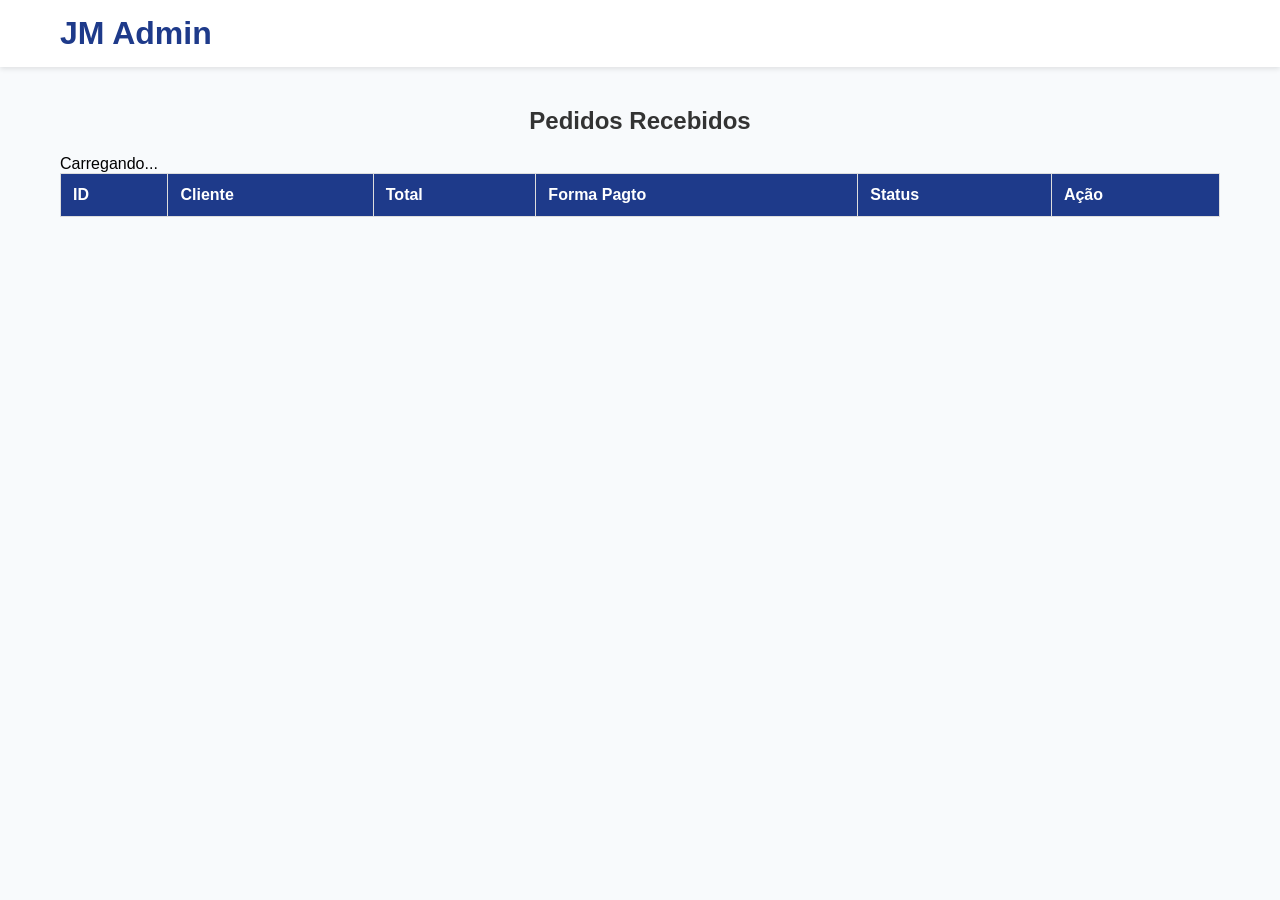
==== admin.html @ 16b8ef38 "Add files via upload" ====
<!DOCTYPE html>
<html lang="pt">
<head>
<meta charset="UTF-8"><title>Painel Admin - JM</title>
<link rel="stylesheet" href="style.css">
<style>
  table{width:100%; border-collapse:collapse; background:white;}
  th,td{padding:12px; border:1px solid #ddd; text-align:left;}
  th{background:var(--cor-principal); color:white;}
  .status-Pendente{color:orange;} .status-Pago{color:green;} .status-Enviado{color:blue;}
</style>
</head>
<body>
<header><nav><h1>JM Admin</h1></nav></header>

<section>
  <h2>Pedidos Recebidos</h2>
  <table id="tabela-pedidos">
    <thead>
      <tr>
        <th>ID</th><th>Cliente</th><th>Total</th><th>Forma Pagto</th><th>Status</th><th>Ação</th>
      </tr>
    </thead>
    <tbody>Carregando...</tbody>
  </table>
</section>

<script>
const API_URL = "https://jm-server.onrender.com"; // SUA URL DO BACKEND

async function carregarPedidos() {
  const res = await fetch(`${API_URL}/api/admin/pedidos`);
  const pedidos = await res.json();
  const tbody = document.querySelector('#tabela-pedidos tbody');
  tbody.innerHTML = '';
  
  pedidos.forEach(p => {
    tbody.innerHTML += `
      <tr>
        <td>#${p.id}</td>
        <td>${p.nome_cliente} <br> ${p.telefone}</td>
        <td>${p.total.toLocaleString('pt-AO')} KZ</td>
        <td>${p.forma_pagamento}</td>
        <td class="status-${p.status}">${p.status}</td>
        <td>
          <button onclick="mudarStatus(${p.id}, 'Enviado')">Marcar Enviado</button>
        </td>
      </tr>
    `;
  });
}

async function mudarStatus(pedido_id, status) {
  await fetch(`${API_URL}/api/admin/pedido/${pedido_id}`, {
    method: 'PUT',
    headers: {'Content-Type': 'application/json'},
    body: JSON.stringify({status})
  });
  alert("Status atualizado!");
  carregarPedidos();
}

carregarPedidos();
</script>
</body>
</html>
---- style.css ----
:root{--cor-principal: #1E3A8A; --cor-preco: #16A34A; --cor-fundo: #F8FAFC;}
*{margin:0; padding:0; box-sizing:border-box; font-family: 'Arial', sans-serif;}
body{background: var(--cor-fundo);} header{background: white; box-shadow:0 2px 5px rgba(0,0,0,0.1); position:sticky; top:0; z-index:10;}
nav{max-width:1200px; margin:auto; padding:15px 20px; display:flex; justify-content:space-between; align-items:center;}
nav h1{color:var(--cor-principal); font-size:2em;} .carrinho-icone{font-size:24px; cursor:pointer; position:relative;}
#carrinho-count{background:red; color:white; border-radius:50%; padding:2px 6px; font-size:12px; position:absolute; top:-8px; right:-8px;}
.banner{background:linear-gradient(rgba(0,0,0,0.5), rgba(0,0,0,0.5)), url('https://images.unsplash.com/photo-1445205170230-053b83016050?q=80') center/cover; height:40vh; display:flex; align-items:center; justify-content:center; color:white; text-align:center;}
.banner h2{font-size:2.5em;} .btn{background:var(--cor-principal); color:white; padding:12px 25px; border-radius:8px; text-decoration:none; font-weight:bold; border:none; cursor:pointer;}
.btn-whatsapp{background:#25D366;} .btn-whatsapp:hover{background:#128C7E;}
section{padding:40px 20px; max-width:1200px; margin:auto;} h2{text-align:center; margin-bottom:20px; color:#333;}
.filtros{display:flex; gap:10px; justify-content:center; margin-bottom:20px;} .filtros button{padding:8px 15px; border:1px solid #ccc; background:white; border-radius:5px; cursor:pointer;}
.produtos{display:grid; grid-template-columns:repeat(auto-fit, minmax(250px, 1fr)); gap:25px;}
.produto{background:white; border-radius:10px; overflow:hidden; box-shadow:0 2px 8px rgba(0,0,0,0.1);}
.produto img{width:100%; height:200px; object-fit:cover;} .produto-info{padding:15px;} .tag{background:#eee; padding:3px 8px; font-size:12px; border-radius:5px;}
.preco{color:var(--cor-preco); font-size:20px; font-weight:bold; margin:10px 0;}
.modal{display:none; position:fixed; z-index:20; left:0; top:0; width:100%; height:100%; background:rgba(0,0,0,0.5);}
.modal-conteudo{background:white; margin:10% auto; padding:20px; width:90%; max-width:500px; border-radius:10px;}
.fechar{float:right; font-size:28px; cursor:pointer;} footer{background:#222; color:white; text-align:center; padding:30px 20px; margin-top:40px;}
input{width:100%; padding:10px; margin:10px 0; border:1px solid #ccc; border-radius:5px;}
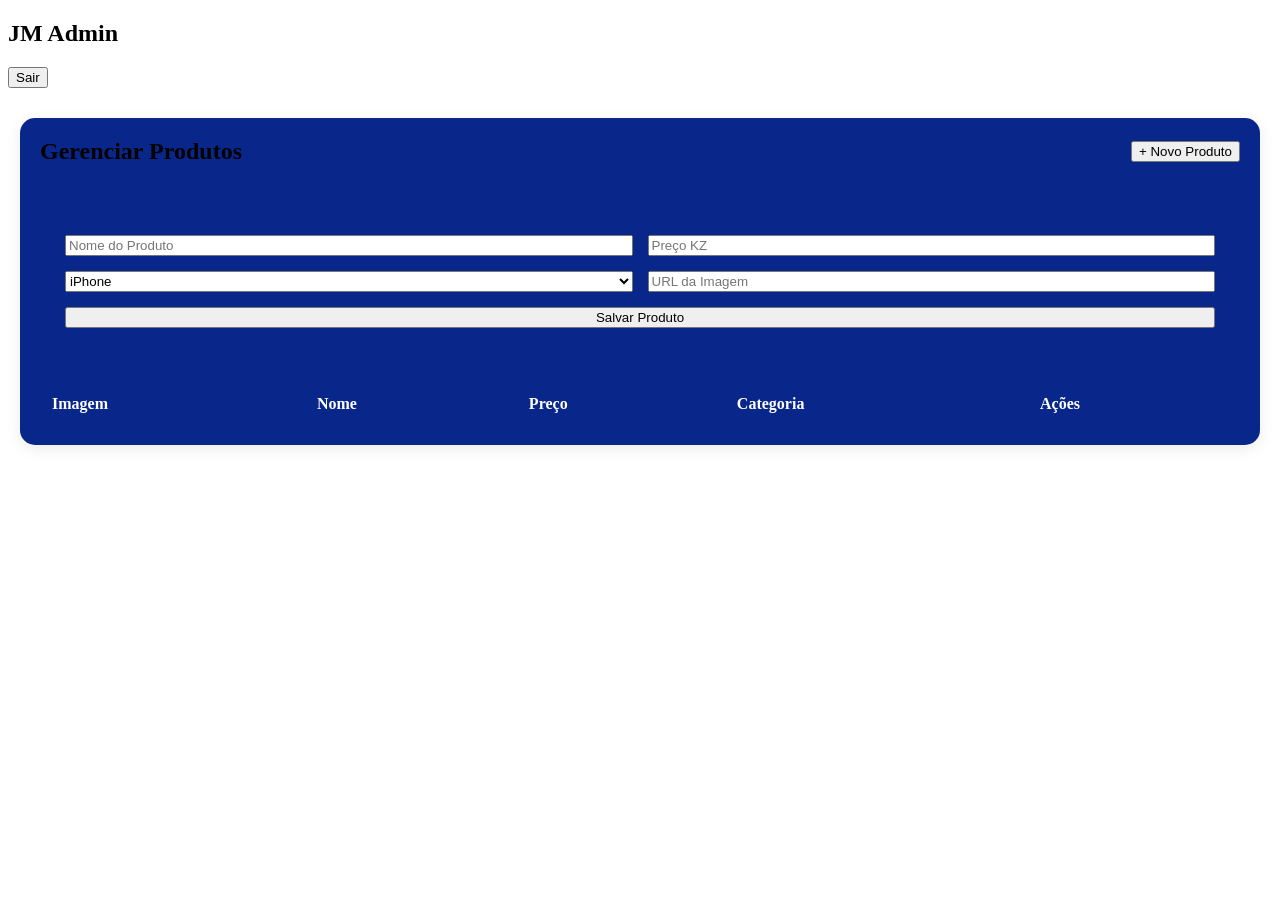
==== commit d52fe89d: "Add files via upload" ====
--- a/admin.html
+++ b/admin.html
@@ -1,66 +1,55 @@
 <!DOCTYPE html>
-<html lang="pt">
+<html lang="pt-PT">
 <head>
-<meta charset="UTF-8"><title>Painel Admin - JM</title>
-<link rel="stylesheet" href="style.css">
-<style>
-  table{width:100%; border-collapse:collapse; background:white;}
-  th,td{padding:12px; border:1px solid #ddd; text-align:left;}
-  th{background:var(--cor-principal); color:white;}
-  .status-Pendente{color:orange;} .status-Pago{color:green;} .status-Enviado{color:blue;}
-</style>
+  <meta charset="UTF-8">
+  <title>Painel Admin - JM Store</title>
+  <link rel="stylesheet" href="admin.css">
 </head>
 <body>
-<header><nav><h1>JM Admin</h1></nav></header>
+  <header>
+    <nav>
+      <h1>JM Admin</h1>
+      <button onclick="logout()">Sair</button>
+    </nav>
+  </header>
 
-<section>
-  <h2>Pedidos Recebidos</h2>
-  <table id="tabela-pedidos">
-    <thead>
-      <tr>
-        <th>ID</th><th>Cliente</th><th>Total</th><th>Forma Pagto</th><th>Status</th><th>Ação</th>
-      </tr>
-    </thead>
-    <tbody>Carregando...</tbody>
-  </table>
-</section>
+  <div class="admin-container">
+    <div class="admin-header">
+      <h2>Gerenciar Produtos</h2>
+      <button class="btn" onclick="abrirModalNovo()">+ Novo Produto</button>
+    </div>
 
-<script>
-const API_URL = "https://jm-server.onrender.com"; // SUA URL DO BACKEND
+    <!-- FORM ADICIONAR/EDITAR -->
+    <form id="form-produto" class="form-produto">
+      <input type="hidden" id="produto-id">
+      <input id="nome" placeholder="Nome do Produto" required>
+      <input id="preco" type="number" placeholder="Preço KZ" required>
+      <select id="categoria">
+        <option value="iphone">iPhone</option>
+        <option value="tenis">Tênis</option>
+        <option value="tshirt">T-Shirt</option>
+      </select>
+      <input id="imagem" placeholder="URL da Imagem" required>
+      <button type="submit" class="btn">Salvar Produto</button>
+    </form>
 
-async function carregarPedidos() {
-  const res = await fetch(`${API_URL}/api/admin/pedidos`);
-  const pedidos = await res.json();
-  const tbody = document.querySelector('#tabela-pedidos tbody');
-  tbody.innerHTML = '';
-  
-  pedidos.forEach(p => {
-    tbody.innerHTML += `
-      <tr>
-        <td>#${p.id}</td>
-        <td>${p.nome_cliente} <br> ${p.telefone}</td>
-        <td>${p.total.toLocaleString('pt-AO')} KZ</td>
-        <td>${p.forma_pagamento}</td>
-        <td class="status-${p.status}">${p.status}</td>
-        <td>
-          <button onclick="mudarStatus(${p.id}, 'Enviado')">Marcar Enviado</button>
-        </td>
-      </tr>
-    `;
-  });
-}
+    <!-- TABELA DE PRODUTOS -->
+    <table class="tabela-produtos">
+      <thead>
+        <tr>
+          <th>Imagem</th>
+          <th>Nome</th>
+          <th>Preço</th>
+          <th>Categoria</th>
+          <th>Ações</th>
+        </tr>
+      </thead>
+      <tbody id="tabela-body">
+        <!-- Produtos vão entrar aqui via JS -->
+      </tbody>
+    </table>
+  </div>
 
-async function mudarStatus(pedido_id, status) {
-  await fetch(`${API_URL}/api/admin/pedido/${pedido_id}`, {
-    method: 'PUT',
-    headers: {'Content-Type': 'application/json'},
-    body: JSON.stringify({status})
-  });
-  alert("Status atualizado!");
-  carregarPedidos();
-}
-
-carregarPedidos();
-</script>
+  <script src="admin.js"></script>
 </body>
 </html>
--- a/admin.css
+++ b/admin.css
@@ -0,0 +1,67 @@
+/* ===== PAINEL ADMIN ===== */
+.admin-container{
+  max-width:1200px;
+  margin:30px auto;
+  padding:20px;
+  background:rgb(9, 39, 139);
+  border-radius:15px;
+  box-shadow:0 4px 15px rgba(0,0,0,0.08);
+}
+
+.admin-header{
+  display:flex;
+  justify-content:space-between;
+  align-items:center;
+  margin-bottom:30px;
+  padding-bottom:15px;
+  border-bottom:2px solid var(--cor-fundo);
+}
+.admin-header h2{color:var(--cor-principal); margin:0; text-align:left;}
+
+.btn-danger{background:#DC2626;}
+.btn-danger:hover{background:#B91C1C;}
+.btn-edit{background:#F59E0B;}
+.btn-edit:hover{background:#D97706;}
+.btn-sm{padding:8px 12px; font-size:14px; width:auto;}
+
+.form-produto{
+  display:grid;
+  grid-template-columns: 1fr 1fr;
+  gap:15px;
+  margin-bottom:30px;
+  padding:25px;
+  background:var(--cor-fundo);
+  border-radius:10px;
+}
+.form-produto input, .form-produto select{
+  margin:0;
+}
+.form-produto .btn{grid-column: span 2;}
+
+.tabela-produtos{
+  width:100%;
+  border-collapse: collapse;
+  margin-top:20px;
+}
+.tabela-produtos th{
+  background:var(--cor-principal);
+  color:white;
+  padding:12px;
+  text-align:left;
+}
+.tabela-produtos td{
+  padding:12px;
+  border-bottom:1px solid #eee;
+}
+.tabela-produtos tr:hover{background:#F8FAFC;}
+.tabela-produtos img{width:50px; height:50px; object-fit:cover; border-radius:5px;}
+.acoes{display:flex; gap:8px;}
+
+.status{padding:5px 10px; border-radius:20px; font-size:12px; font-weight:bold;}
+.status-ativo{background:#D1FAE5; color:#065F46;}
+
+@media(max-width: 768px){
+  .form-produto{grid-template-columns: 1fr;}
+  .form-produto .btn{grid-column: span 1;}
+  .tabela-produtos{display:block; overflow-x:auto;}
+}
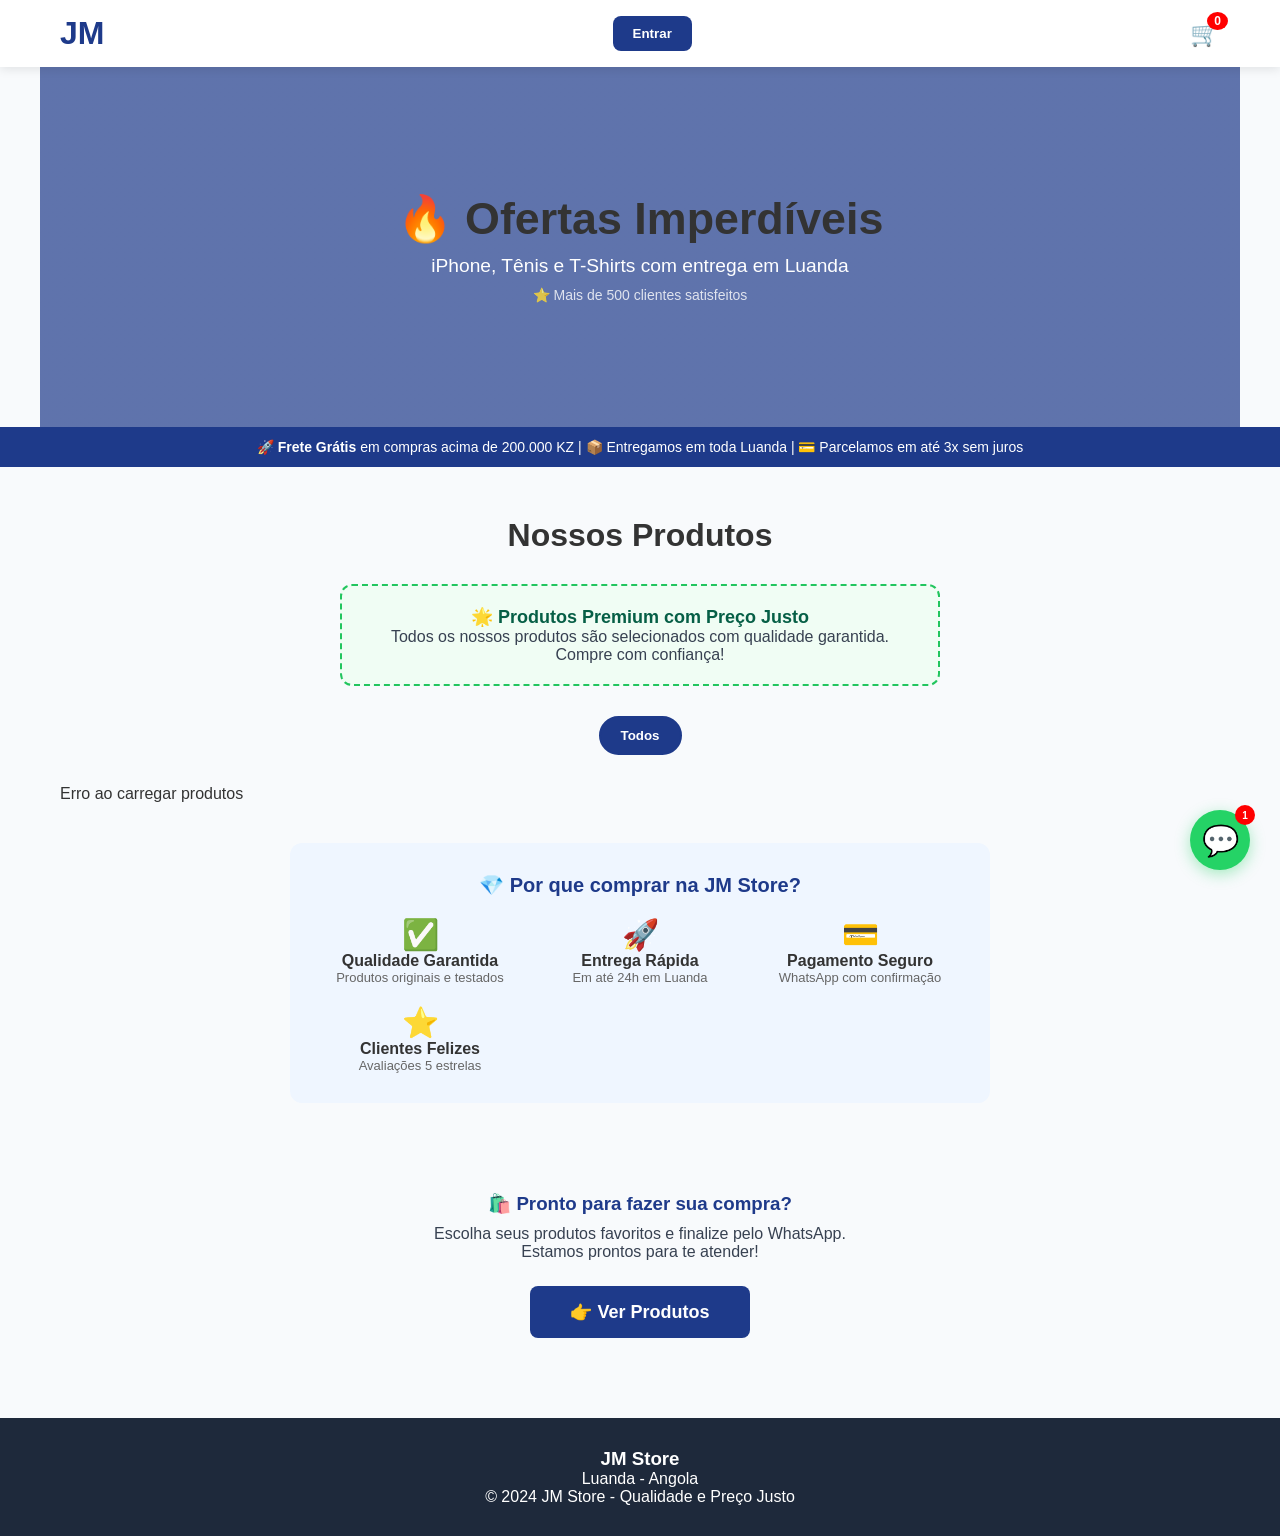
==== commit 0621d3fa: "Add files via upload" ====
--- a/admin.html
+++ b/admin.html
@@ -1,55 +1,134 @@
-<!DOCTYPE html>
-<html lang="pt-PT">
-<head>
-  <meta charset="UTF-8">
-  <title>Painel Admin - JM Store</title>
-  <link rel="stylesheet" href="admin.css">
-</head>
-<body>
-  <header>
-    <nav>
-      <h1>JM Admin</h1>
-      <button onclick="logout()">Sair</button>
-    </nav>
-  </header>
-
-  <div class="admin-container">
-    <div class="admin-header">
-      <h2>Gerenciar Produtos</h2>
-      <button class="btn" onclick="abrirModalNovo()">+ Novo Produto</button>
-    </div>
-
-    <!-- FORM ADICIONAR/EDITAR -->
-    <form id="form-produto" class="form-produto">
-      <input type="hidden" id="produto-id">
-      <input id="nome" placeholder="Nome do Produto" required>
-      <input id="preco" type="number" placeholder="Preço KZ" required>
-      <select id="categoria">
-        <option value="iphone">iPhone</option>
-        <option value="tenis">Tênis</option>
-        <option value="tshirt">T-Shirt</option>
-      </select>
-      <input id="imagem" placeholder="URL da Imagem" required>
-      <button type="submit" class="btn">Salvar Produto</button>
-    </form>
-
-    <!-- TABELA DE PRODUTOS -->
-    <table class="tabela-produtos">
-      <thead>
-        <tr>
-          <th>Imagem</th>
-          <th>Nome</th>
-          <th>Preço</th>
-          <th>Categoria</th>
-          <th>Ações</th>
-        </tr>
-      </thead>
-      <tbody id="tabela-body">
-        <!-- Produtos vão entrar aqui via JS -->
-      </tbody>
-    </table>
-  </div>
-
-  <script src="admin.js"></script>
-</body>
+<!DOCTYPE html>
+<html lang="pt-PT">
+<head>
+  <meta charset="UTF-8">
+  <meta name="viewport" content="width=device-width, initial-scale=1.0">
+  <title>Painel Admin - JM Store</title>
+  <link rel="stylesheet" href="admin.css">
+</head>
+<body>
+  <header>
+    <nav>
+      <h1>JM Admin</h1>
+      <div>
+        <button onclick="location.href='index.html'">🏪 Ver Loja</button>
+        <button onclick="logout()">Sair</button>
+      </div>
+    </nav>
+  </header>
+
+  <div class="admin-container">
+    <!-- DASHBOARD -->
+    <div class="dashboard-stats">
+      <div class="stat-card">
+        <h3>📦 Produtos</h3>
+        <p id="stat-produtos">0</p>
+      </div>
+      <div class="stat-card">
+        <h3>🛍️ Pedidos</h3>
+        <p id="stat-pedidos">0</p>
+      </div>
+      <div class="stat-card">
+        <h3>👤 Usuários</h3>
+        <p id="stat-usuarios">0</p>
+      </div>
+      <div class="stat-card" style="background:#FEF3C7;">
+        <h3>🛒 Abandonos</h3>
+        <p id="stat-abandonos" style="color:#92400E;">0</p>
+      </div>
+      <div class="stat-card" style="background:#D1FAE5;">
+        <h3>✅ Finalizados</h3>
+        <p id="stat-finalizados" style="color:#065F46;">0</p>
+      </div>
+    </div>
+
+    <!-- ABANDONOS -->
+    <div style="margin-bottom:30px; padding:20px; background:#FFF7ED; border-radius:10px; border:1px solid #FED7AA;">
+      <div style="display:flex; justify-content:space-between; align-items:center; flex-wrap:wrap; gap:10px; margin-bottom:15px;">
+        <h3 style="color:#9A3412;">🛒 Registros de Checkout</h3>
+        <div style="display:flex; gap:8px; flex-wrap:wrap;">
+          <button onclick="limparRegistros('abandonados')" class="btn btn-sm" style="background:#F59E0B;">Limpar Abandonos</button>
+          <button onclick="limparRegistros('finalizados')" class="btn btn-sm" style="background:#22C55E;">Limpar Finalizados</button>
+          <button onclick="limparRegistros('todos')" class="btn btn-sm btn-danger">Limpar Todos</button>
+          <button onclick="atualizarLista()" class="btn btn-sm" style="background:#6366F1;">🔄 Atualizar</button>
+        </div>
+      </div>
+      <div id="abandonos-lista">
+        <p style="text-align:center; padding:20px; color:#666;">Carregando...</p>
+      </div>
+    </div>
+
+    <!-- PRODUTOS -->
+    <div class="admin-header">
+      <h2>Gerenciar Produtos</h2>
+      <button class="btn" onclick="abrirModalNovo()">+ Novo Produto</button>
+    </div>
+
+    <!-- FORM ADICIONAR/EDITAR -->
+    <form id="form-produto" class="form-produto">
+      <input type="hidden" id="produto-id">
+      <input id="nome" placeholder="Nome do Produto" required>
+      <input id="preco" type="number" placeholder="Preço KZ" required>
+      <select id="categoria">
+        <option value="iphone">iPhone</option>
+        <option value="tenis">Tênis</option>
+        <option value="tshirt">T-Shirt</option>
+      </select>
+      <div style="grid-column: span 2;">
+        <div style="display:flex; gap:10px; align-items:center; flex-wrap:wrap;">
+          <input id="imagem" placeholder="URL da Imagem" style="flex:1; min-width:200px;">
+          <div style="display:flex; gap:8px; align-items:center;">
+            <label class="btn" style="background:#6366F1; padding:10px 15px; cursor:pointer; width:auto; margin:0;">
+              📁 Upload
+              <input type="file" id="upload-imagem" accept="image/*" style="display:none;">
+            </label>
+            <div id="upload-status" style="font-size:14px; color:#666;"></div>
+          </div>
+        </div>
+        <div id="preview-container" style="margin-top:10px; display:none;">
+          <img id="preview-imagem" style="max-width:150px; border-radius:8px; border:2px solid #ddd;">
+          <button onclick="removerPreview()" style="margin-left:10px; background:red; color:white; border:none; padding:5px 10px; border-radius:5px; cursor:pointer;">×</button>
+        </div>
+      </div>
+      <button type="submit" class="btn">Salvar Produto</button>
+    </form>
+
+    <!-- FILTROS -->
+    <div class="filtros-admin">
+      <button class="ativo" onclick="filtrarAdmin('todos')">📋 Todos</button>
+      <button onclick="filtrarAdmin('visiveis')">👁️ Visíveis</button>
+      <button onclick="filtrarAdmin('ocultos')">🙈 Ocultos</button>
+    </div>
+
+    <!-- TABELA -->
+    <table class="tabela-produtos">
+      <thead>
+        <tr>
+          <th>Imagem</th>
+          <th>Nome</th>
+          <th>Preço</th>
+          <th>Categoria</th>
+          <th>Ações</th>
+        </tr>
+      </thead>
+      <tbody id="tabela-body">
+        <!-- Produtos vão entrar aqui via JS -->
+      </tbody>
+    </table>
+  </div>
+
+  <!-- MODAL CONFIRMAÇÃO -->
+  <div id="modal-confirmacao" class="modal">
+    <div class="modal-conteudo" style="max-width:400px;">
+      <h3 id="confirmacao-titulo">Tem certeza?</h3>
+      <p id="confirmacao-mensagem" style="margin:15px 0;">Esta ação não pode ser desfeita.</p>
+      <div style="display:flex; gap:10px; margin-top:20px;">
+        <button onclick="confirmarAcao(true)" class="btn" style="background:#DC2626; flex:1;">Confirmar</button>
+        <button onclick="confirmarAcao(false)" class="btn" style="background:#666; flex:1;">Cancelar</button>
+      </div>
+    </div>
+  </div>
+
+  <script src="admin.js"></script>
+</body>
 </html>
--- a/admin.css
+++ b/admin.css
@@ -1,67 +1,232 @@
-/* ===== PAINEL ADMIN ===== */
-.admin-container{
-  max-width:1200px;
-  margin:30px auto;
-  padding:20px;
-  background:rgb(9, 39, 139);
-  border-radius:15px;
-  box-shadow:0 4px 15px rgba(0,0,0,0.08);
-}
-
-.admin-header{
-  display:flex;
-  justify-content:space-between;
-  align-items:center;
-  margin-bottom:30px;
-  padding-bottom:15px;
-  border-bottom:2px solid var(--cor-fundo);
-}
-.admin-header h2{color:var(--cor-principal); margin:0; text-align:left;}
-
-.btn-danger{background:#DC2626;}
-.btn-danger:hover{background:#B91C1C;}
-.btn-edit{background:#F59E0B;}
-.btn-edit:hover{background:#D97706;}
-.btn-sm{padding:8px 12px; font-size:14px; width:auto;}
-
-.form-produto{
-  display:grid;
-  grid-template-columns: 1fr 1fr;
-  gap:15px;
-  margin-bottom:30px;
-  padding:25px;
-  background:var(--cor-fundo);
-  border-radius:10px;
-}
-.form-produto input, .form-produto select{
-  margin:0;
-}
-.form-produto .btn{grid-column: span 2;}
-
-.tabela-produtos{
-  width:100%;
-  border-collapse: collapse;
-  margin-top:20px;
-}
-.tabela-produtos th{
-  background:var(--cor-principal);
-  color:white;
-  padding:12px;
-  text-align:left;
-}
-.tabela-produtos td{
-  padding:12px;
-  border-bottom:1px solid #eee;
-}
-.tabela-produtos tr:hover{background:#F8FAFC;}
-.tabela-produtos img{width:50px; height:50px; object-fit:cover; border-radius:5px;}
-.acoes{display:flex; gap:8px;}
-
-.status{padding:5px 10px; border-radius:20px; font-size:12px; font-weight:bold;}
-.status-ativo{background:#D1FAE5; color:#065F46;}
-
-@media(max-width: 768px){
-  .form-produto{grid-template-columns: 1fr;}
-  .form-produto .btn{grid-column: span 1;}
-  .tabela-produtos{display:block; overflow-x:auto;}
+/* ===== PAINEL ADMIN ===== */
+:root {
+  --cor-principal: #1E3A8A;
+  --cor-fundo: #F8FAFC;
+  --cor-hover: #162d6b;
+}
+
+* { margin: 0; padding: 0; box-sizing: border-box; font-family: 'Arial', sans-serif; }
+
+body { background: #F1F5F9; }
+
+header {
+  background: var(--cor-principal);
+  color: white;
+  padding: 15px 0;
+  box-shadow: 0 2px 10px rgba(0,0,0,0.2);
+}
+
+header nav {
+  max-width: 1200px;
+  margin: auto;
+  padding: 0 20px;
+  display: flex;
+  justify-content: space-between;
+  align-items: center;
+}
+
+header nav h1 { font-size: 1.8em; }
+header nav button {
+  background: rgba(255,255,255,0.2);
+  color: white;
+  border: none;
+  padding: 8px 16px;
+  border-radius: 8px;
+  cursor: pointer;
+  margin-left: 10px;
+  transition: 0.3s;
+}
+header nav button:hover { background: rgba(255,255,255,0.3); }
+
+.admin-container {
+  max-width: 1200px;
+  margin: 30px auto;
+  padding: 25px;
+  background: white;
+  border-radius: 15px;
+  box-shadow: 0 4px 15px rgba(0,0,0,0.08);
+}
+
+/* ===== DASHBOARD ===== */
+.dashboard-stats {
+  display: grid;
+  grid-template-columns: repeat(auto-fit, minmax(140px, 1fr));
+  gap: 15px;
+  margin-bottom: 30px;
+}
+
+.stat-card {
+  background: var(--cor-fundo);
+  padding: 20px;
+  border-radius: 10px;
+  text-align: center;
+  border: 1px solid #E5E7EB;
+}
+
+.stat-card h3 { font-size: 14px; color: #666; margin-bottom: 5px; }
+.stat-card p { font-size: 28px; font-weight: bold; color: var(--cor-principal); }
+
+/* ===== REGISTROS ===== */
+.registro-item:hover {
+  box-shadow: 0 2px 8px rgba(0,0,0,0.08);
+}
+
+/* ===== PRODUTOS ===== */
+.admin-header {
+  display: flex;
+  justify-content: space-between;
+  align-items: center;
+  flex-wrap: wrap;
+  gap: 15px;
+  margin-bottom: 30px;
+  padding-bottom: 15px;
+  border-bottom: 2px solid var(--cor-fundo);
+}
+
+.admin-header h2 { color: var(--cor-principal); margin: 0; }
+
+.btn {
+  background: var(--cor-principal);
+  color: white;
+  padding: 12px 25px;
+  border-radius: 8px;
+  border: none;
+  cursor: pointer;
+  font-weight: bold;
+  transition: 0.3s;
+  width: auto;
+}
+.btn:hover { background: var(--cor-hover); transform: translateY(-2px); }
+
+.btn-danger { background: #DC2626; }
+.btn-danger:hover { background: #B91C1C; }
+.btn-edit { background: #F59E0B; }
+.btn-edit:hover { background: #D97706; }
+.btn-warning { background: #F59E0B; }
+.btn-warning:hover { background: #D97706; }
+.btn-success { background: #22C55E; }
+.btn-success:hover { background: #16A34A; }
+.btn-sm { padding: 8px 12px; font-size: 14px; width: auto; }
+
+/* ===== FORM ===== */
+.form-produto {
+  display: grid;
+  grid-template-columns: 1fr 1fr;
+  gap: 15px;
+  margin-bottom: 30px;
+  padding: 25px;
+  background: var(--cor-fundo);
+  border-radius: 10px;
+}
+.form-produto input,
+.form-produto select {
+  padding: 12px;
+  border: 2px solid #E2E8F0;
+  border-radius: 8px;
+  font-size: 16px;
+  transition: 0.2s;
+  width: 100%;
+}
+.form-produto input:focus,
+.form-produto select:focus {
+  border-color: var(--cor-principal);
+  outline: none;
+}
+.form-produto .btn { grid-column: span 2; }
+
+/* ===== FILTROS ===== */
+.filtros-admin {
+  display: flex;
+  gap: 10px;
+  margin-bottom: 20px;
+  flex-wrap: wrap;
+}
+.filtros-admin button {
+  padding: 8px 16px;
+  border: 2px solid #E2E8F0;
+  background: white;
+  border-radius: 8px;
+  cursor: pointer;
+  transition: 0.3s;
+}
+.filtros-admin button.ativo {
+  background: var(--cor-principal);
+  color: white;
+  border-color: var(--cor-principal);
+}
+.filtros-admin button:hover { border-color: var(--cor-principal); }
+
+/* ===== TABELA ===== */
+.tabela-produtos {
+  width: 100%;
+  border-collapse: collapse;
+  margin-top: 20px;
+}
+.tabela-produtos th {
+  background: var(--cor-principal);
+  color: white;
+  padding: 12px;
+  text-align: left;
+}
+.tabela-produtos td {
+  padding: 12px;
+  border-bottom: 1px solid #eee;
+}
+.tabela-produtos tr:hover { background: #F8FAFC; }
+.tabela-produtos img {
+  width: 50px;
+  height: 50px;
+  object-fit: cover;
+  border-radius: 5px;
+}
+.acoes {
+  display: flex;
+  gap: 8px;
+  flex-wrap: wrap;
+}
+.tag {
+  background: #E0E7FF;
+  color: var(--cor-principal);
+  padding: 4px 10px;
+  border-radius: 20px;
+  font-size: 12px;
+  font-weight: bold;
+}
+
+/* ===== MODAL ===== */
+.modal {
+  display: none;
+  position: fixed;
+  z-index: 20;
+  left: 0;
+  top: 0;
+  width: 100%;
+  height: 100%;
+  background: rgba(0,0,0,0.6);
+  backdrop-filter: blur(5px);
+}
+.modal-conteudo {
+  background: white;
+  margin: 10% auto;
+  padding: 30px;
+  width: 90%;
+  max-width: 450px;
+  border-radius: 15px;
+  position: relative;
+}
+
+/* ===== RESPONSIVO ===== */
+@media (max-width: 768px) {
+  .form-produto { grid-template-columns: 1fr; }
+  .form-produto .btn { grid-column: span 1; }
+  .tabela-produtos { display: block; overflow-x: auto; }
+  .dashboard-stats { grid-template-columns: 1fr 1fr; }
+  .admin-header { flex-direction: column; align-items: stretch; }
+  .admin-header .btn { width: 100%; text-align: center; }
+}
+
+@media (max-width: 480px) {
+  .dashboard-stats { grid-template-columns: 1fr; }
+  .acoes { flex-direction: column; }
+  .acoes .btn { width: 100%; text-align: center; }
 }
